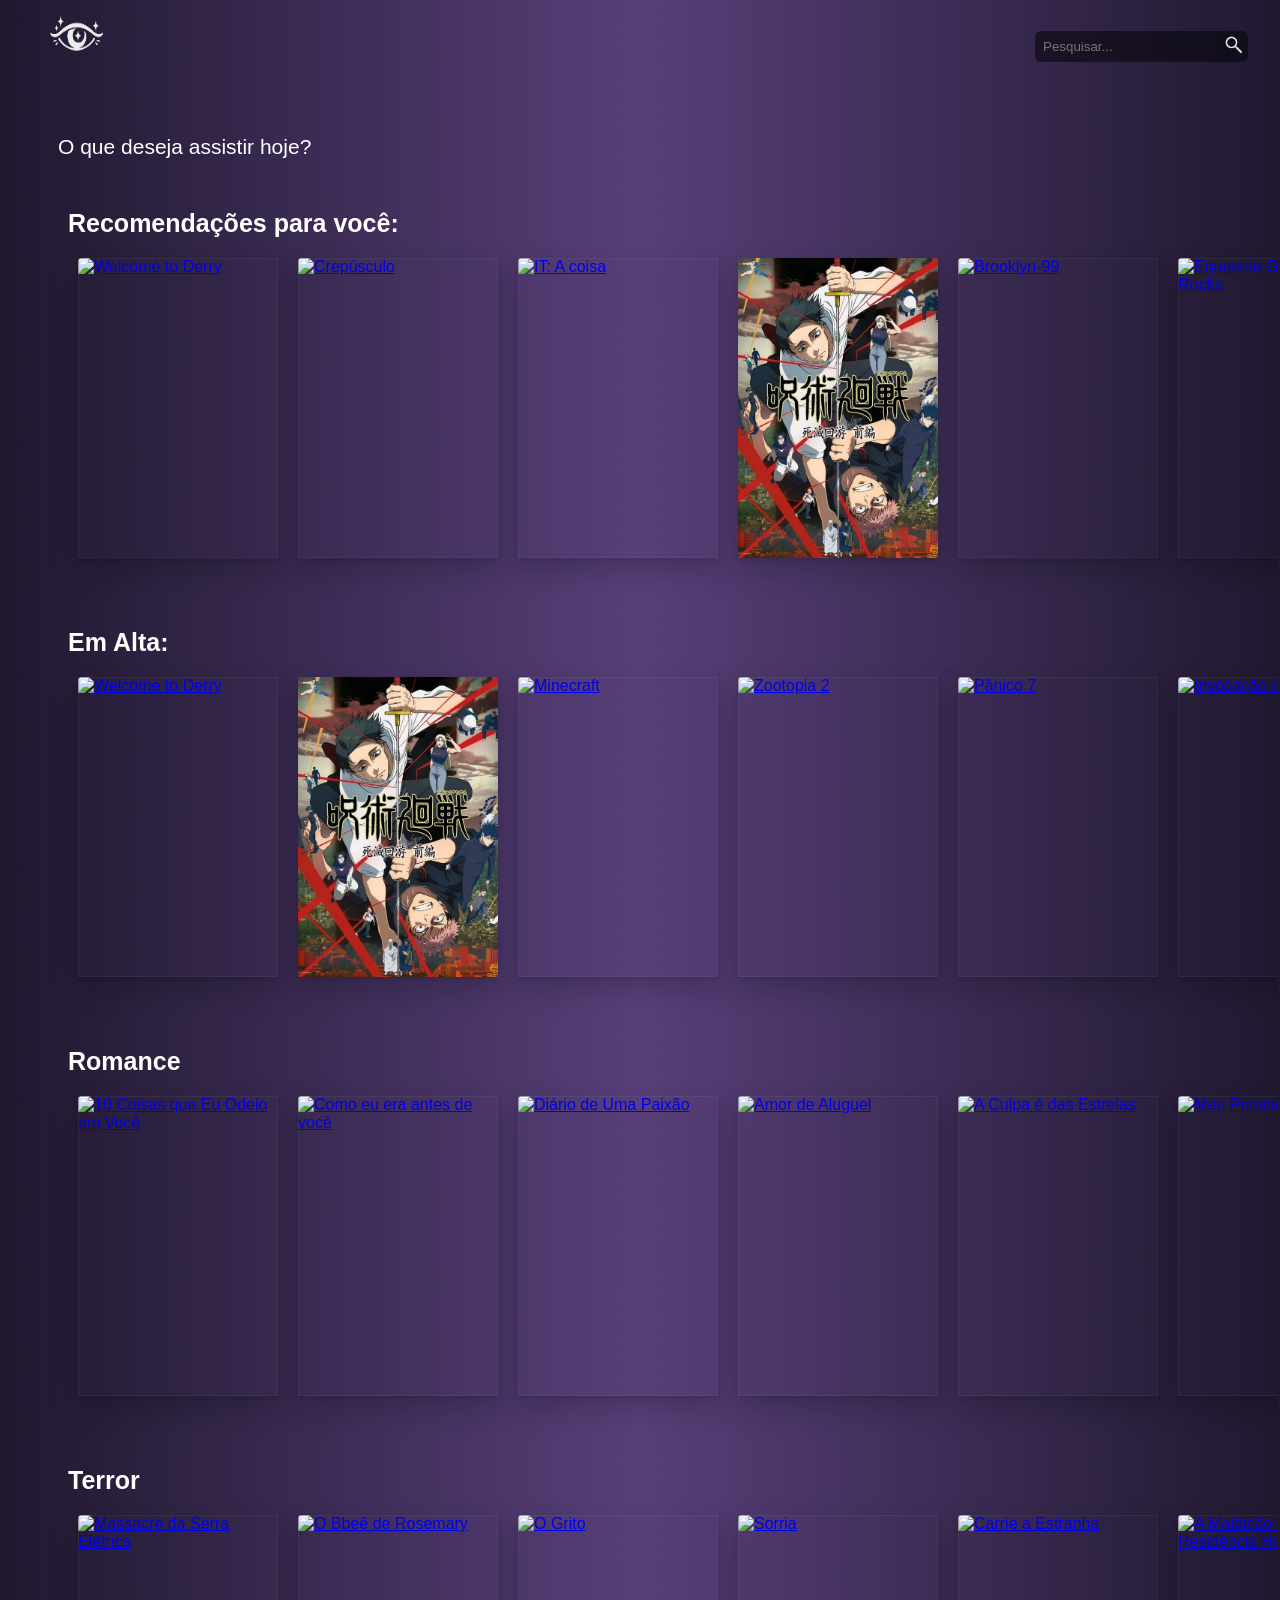
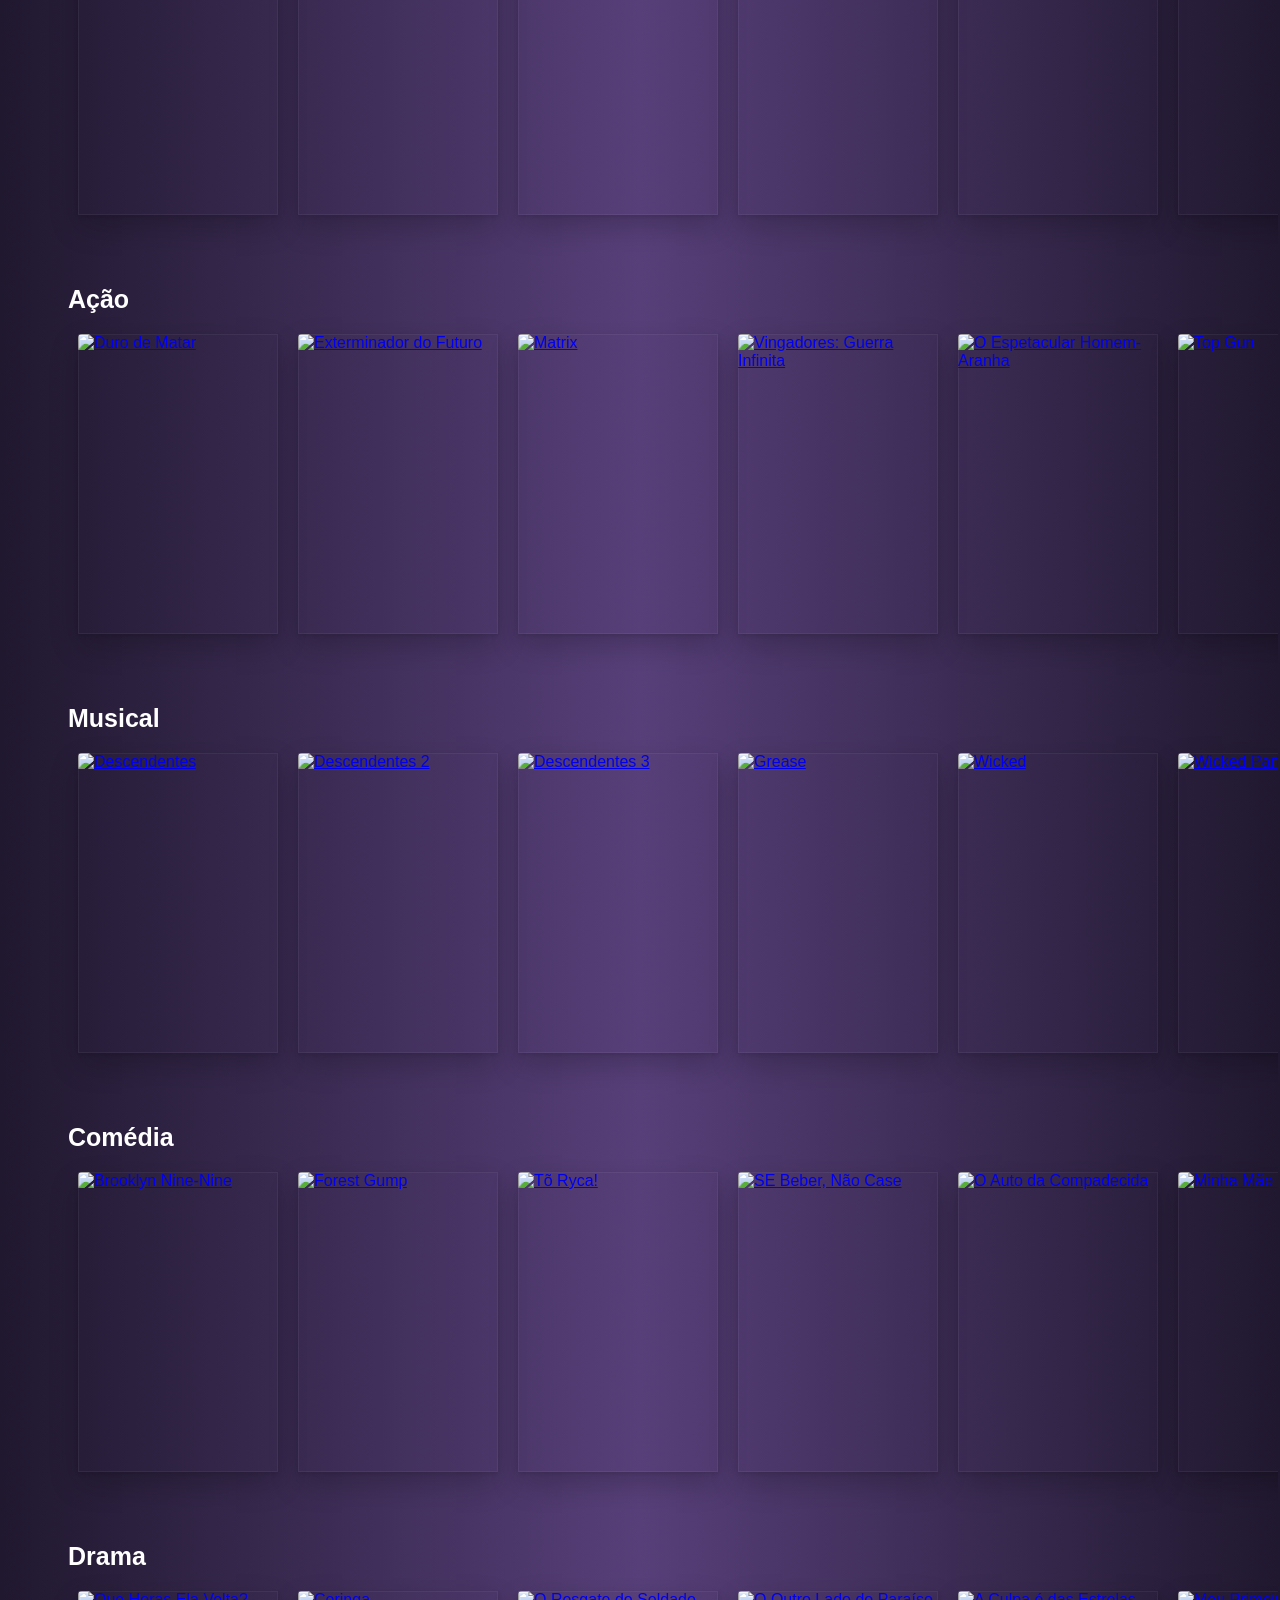
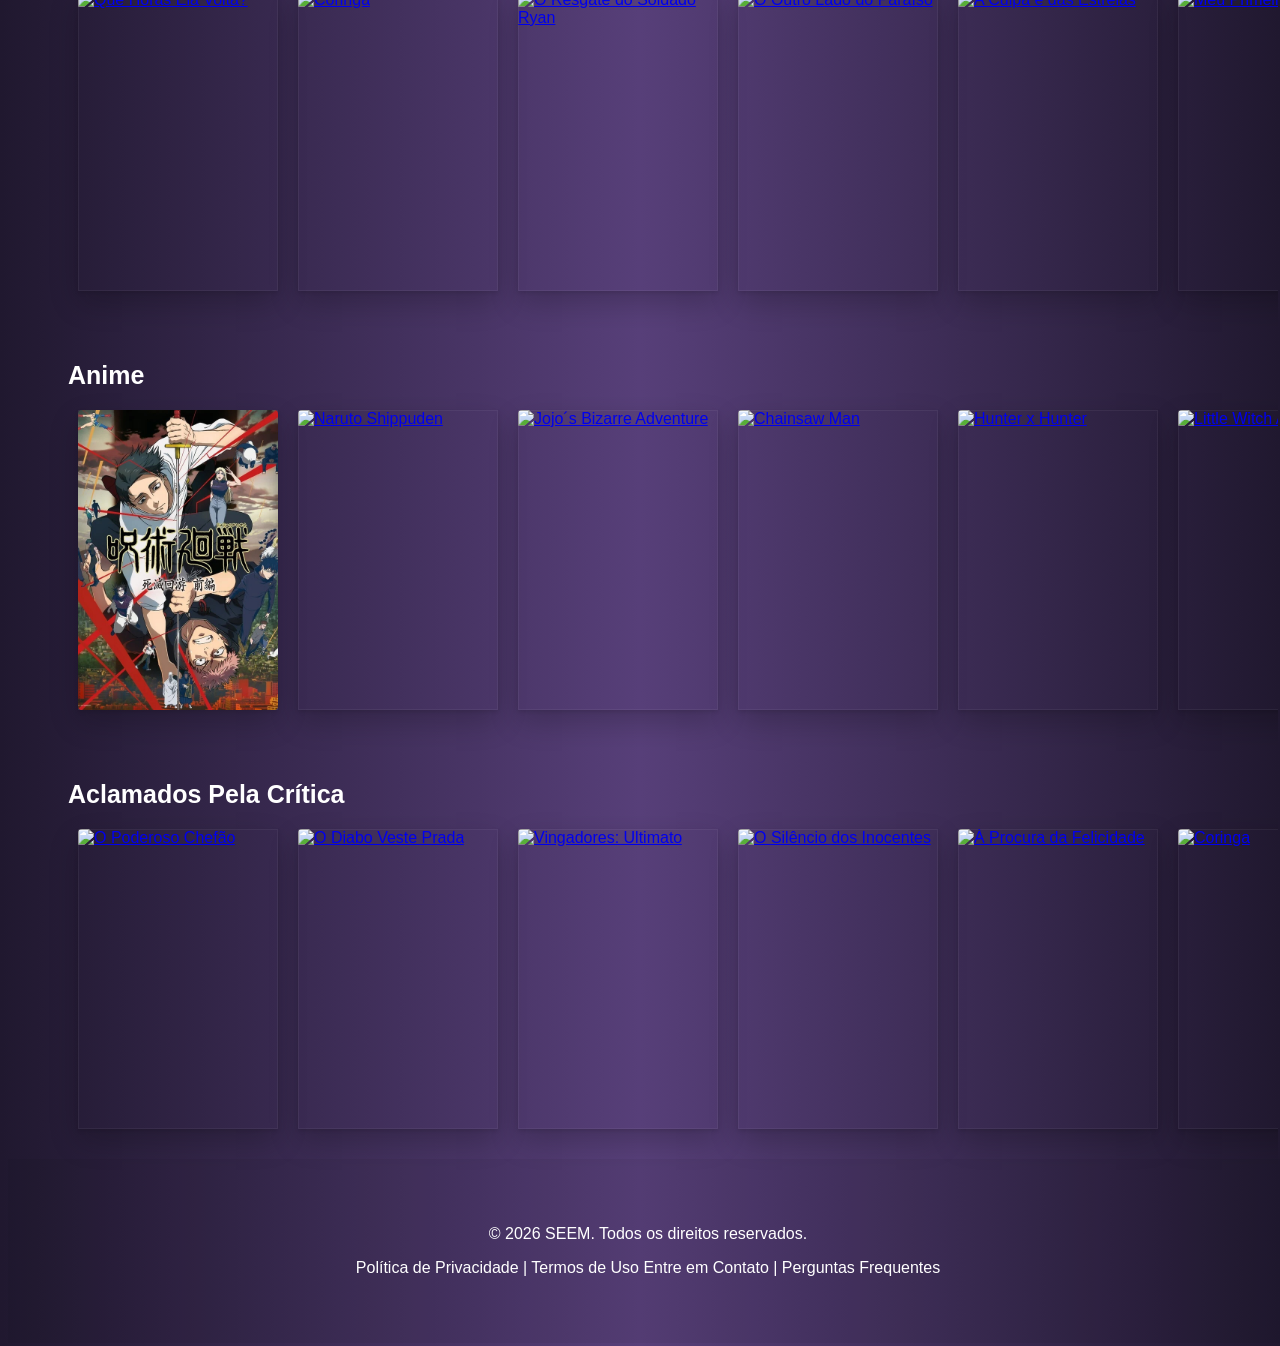
==== catalogo.html @ a1ee5e5d "adiciona site completo" ====
<!DOCTYPE html>
<html lang="en">

<head>
    <meta charset="UTF-8">
    <meta name="viewport" content="width=device-width, initial-scale=1.0">
    <title>Seem: Catálogo</title>
    <link rel="stylesheet" href="style.css">
</head>

<body>
    <main class="catalogo">


        <nav class="navbar">
            <img src="\img\logo\logoseem.png" id="logoml" alt="Logo do SEEM">
            <form class="formPesquisar" id="formPesquisar">
                <input id="pesquisar" type="text" placeholder="Pesquisar..." class="inputPesquisar">
                <button type="submit" class="botaoPesquisar">
                    <img src="/img/logo/gray-search-icon.png" alt="pesquisar">
                </button>
            </form>

        </nav>

        <div class="saudacoes">
            <h1 id="saudacao"></h1>
            <p>O que deseja assistir hoje?</p>
        </div>

        <div class="catalogoGenero">
            <h2>Recomendações para você:</h2>
            <div class="slideCatalogoGenero" id="slideCatalogoGenero">
                <div class="card-filme">
                    <a href="it.html">
                        <img src="https://image.tmdb.org/t/p/original/gMTfrLvrDaD0zrhpLZ7zXIIpKfJ.jpg"
                            alt="Welcome to Derry" class="catalogofilme">
                        <div class="info-card">
                            <p class="titulo">Welcome to Derry</p>
                            <p class="ano-classificacao">2025 | 18+</p>
                            <button class="btn-detalhes">Ver mais</button>
                        </div>
                    </a>
                </div>
                <div class="card-filme">
                    <a href="#">
                        <img src="https://image.tmdb.org/t/p/original/o4ki1gYHkP6IWNdwjHvI9vzfpuC.jpg" alt="Crepúsculo"
                            class="catalogofilme">
                        <div class="info-card">
                            <p class="titulo">Crepúsculo</p>
                            <p class="ano-classificacao">2008 | 14+</p>
                            <button class="btn-detalhes">Ver mais</button>
                        </div>
                    </a>
                </div>

                <div class="card-filme">
                    <a href="#">
                        <img src="https://image.tmdb.org/t/p/original/9E2y5Q7WlCVNEhP5GiVTjhEhx1o.jpg" alt="IT: A coisa"
                            class="catalogofilme">
                        <div class="info-card">
                            <p class="titulo">IT: A coisa</p>
                            <p class="ano-classificacao">2017 | 16+</p>
                            <button class="btn-detalhes">Ver mais</button>
                        </div>
                    </a>
                </div>
                <div class="card-filme">
                    <a href="#">
                        <img src="img/catalogo/jjk.jpg" alt="Jujutsu Kaisen" class="catalogofilme">
                        <div class="info-card">
                            <p class="titulo">Jujutsu Kaisen</p>
                            <p class="ano-classificacao">2021 | 14+</p>
                            <button class="btn-detalhes">Ver mais</button>
                        </div>
                    </a>
                </div>
                <div class="card-filme">
                    <a href="#">
                        <img src="https://image.tmdb.org/t/p/original/7tTvREykun6WeGJ4hy7sCG9TOeP.jpg" alt="Brooklyn-99"
                            class="catalogofilme">
                        <div class="info-card">
                            <p class="titulo">Brooklyn Nine-Nine</p>
                            <p class="ano-classificacao">2013 | 14+</p>
                            <button class="btn-detalhes">Ver mais</button>
                        </div>
                    </a>
                </div>
                <div class="card-filme">
                    <a href="#">
                        <img src="https://image.tmdb.org/t/p/original/xcSrR4HXHsFXqjAg8nY7y6JMAG4.jpg"
                            alt="Equestria Girls: Rainbow Rocks" class="catalogofilme">
                        <div class="info-card">
                            <p class="titulo">Equestria Girls: Rainbow Rocks</p>
                            <p class="ano-classificacao">2012 | 10+</p>
                            <button class="btn-detalhes">Ver mais</button>
                        </div>
                    </a>

                </div>
                <div class="card-filme">
                    <a href="#">
                        <img src="https://image.tmdb.org/t/p/original/tYuCvIKHof9tsTjLHQXhm85vXGD.jpg"
                            alt="Olivia Rodrigo: GUTS World Tour" class="catalogofilme">
                        <div class="info-card">
                            <p class="titulo">Olivia Rodrigo:GUTS World Tour</p>
                            <p class="ano-classificacao">2024 | 12+</p>
                            <button class="btn-detalhes">Ver mais</button>
                        </div>
                    </a>
                </div>
                <div class="card-filme">
                    <a href="#">
                        <img src="https://image.tmdb.org/t/p/original/8o3agKlXNOIjN2SdCdbjLH48GKk.jpg"
                            alt="Young Royals" class="catalogofilme">
                        <div class="info-card">
                            <p class="titulo">Young Royals</p>
                            <p class="ano-classificacao">2021 | 16+</p>
                            <button class="btn-detalhes">Ver mais</button>
                        </div>
                    </a>
                </div>
                <div class="card-filme">
                    <a href="#">
                        <img src="https://image.tmdb.org/t/p/original/9ohlMrJHQqKhfUKh7Zr3JQqHNLZ.jpg"
                            alt="Legalmente Loira" class="catalogofilme">
                        <div class="info-card">
                            <p class="titulo">Legalmente Loira</p>
                            <p class="ano-classificacao">2002 | 14+</p>
                            <button class="btn-detalhes">Ver mais</button>
                        </div>
                    </a>
                </div>
                <div class="card-filme">
                    <a href="#">
                        <img src="https://image.tmdb.org/t/p/original/8ZrfWuuAgsEfCyAwp5ps79kiI7b.jpg"
                            alt="O Incrível Mundo de Gumball" class="catalogofilme">
                        <div class="info-card">
                            <p class="titulo">O Incrível Mundo de Gumball</p>
                            <p class="ano-classificacao">2010 | 10+</p>
                            <button class="btn-detalhes">Ver mais</button>
                        </div>
                    </a>
                </div>
            </div>
        </div>

        <div class="catalogoGenero">
            <h2>Em Alta:</h2>
            <div class="slideCatalogoGenero">
                <div class="card-filme">
                    <a href="#">
                        <img src="https://image.tmdb.org/t/p/original/gMTfrLvrDaD0zrhpLZ7zXIIpKfJ.jpg"
                            alt="Welcome to Derry" class="catalogofilme">
                        <div class="info-card">
                            <p class="titulo">Welcome to Derry</p>
                            <p class="ano-classificacao">2025 | 18+</p>
                            <button class="btn-detalhes">Ver mais</button>
                        </div>
                    </a>
                </div>
                <div class="card-filme">
                    <a href="#">
                        <img src="img/catalogo/jjk.jpg" alt="Jujutsu Kaisen" class="catalogofilme">
                        <div class="info-card">
                            <p class="titulo">Jujutsu Kaisen</p>
                            <p class="ano-classificacao">2021 | 14+</p>
                            <button class="btn-detalhes">Ver mais</button>
                        </div>
                    </a>
                </div>
                <div class="card-filme">
                    <a href="#">
                        <img src="https://image.tmdb.org/t/p/original/4VtkIaj76TpQNfhDHXQDdT9uBN5.jpg" alt="Minecraft"
                            class="catalogofilme">
                        <div class="info-card">
                            <p class="titulo">Minecraft: O Filme</p>
                            <p class="ano-classificacao">2025 | Livre</p>
                            <button class="btn-detalhes">Ver mais</button>
                        </div>
                    </a>
                </div>
                <div class="card-filme">
                    <a href="#">
                        <img src="https://image.tmdb.org/t/p/original/u5aQDLWgn64uuvtc2jXUbccWtB5.jpg" alt="Zootopia 2"
                            class="catalogofilme">
                        <div class="info-card">
                            <p class="titulo">Zootopia 2</p>
                            <p class="ano-classificacao">2025 | Livre</p>
                            <button class="btn-detalhes">Ver mais</button>
                        </div>
                    </a>
                </div>
                <div class="card-filme">
                    <a href="#">
                        <img src="https://image.tmdb.org/t/p/original/rEevavl5vebCVEd5imx7D1k8nmV.jpg" alt="Pânico 7"
                            class="catalogofilme">
                        <div class="info-card">
                            <p class="titulo">Pânico 7</p>
                            <p class="ano-classificacao">2026 | 16+</p>
                            <button class="btn-detalhes">Ver mais</button>
                        </div>
                    </a>
                </div>
                <div class="card-filme">
                    <a href="#">
                        <img src="https://image.tmdb.org/t/p/original/24TTrTCttPJnBNVC0NFGj9P0dMb.jpg"
                            alt="Invocação do Mal 4" class="catalogofilme">
                        <div class="info-card">
                            <p class="titulo">Invocação do Mal 4</p>
                            <p class="ano-classificacao">2025 | 16+</p>
                            <button class="btn-detalhes">Ver mais</button>
                        </div>
                    </a>
                </div>
                <div class="card-filme">
                    <a href="#">
                        <img src="img/catalogo/superman.jpg" alt="Superman" class="catalogofilme">
                        <div class="info-card">
                            <p class="titulo">Superman</p>
                            <p class="ano-classificacao">2025 | 12+</p>
                            <button class="btn-detalhes">Ver mais</button>
                        </div>
                    </a>
                </div>
                <div class="card-filme">
                    <a href="#">
                        <img src="https://image.tmdb.org/t/p/original/ckQzKpQJO4ZQDCN5evdpKcfm7Ys.jpg"
                            alt="Lilo & Stitch" class="catalogofilme">
                        <div class="info-card">
                            <p class="titulo">Lilo & Stitch</p>
                            <p class="ano-classificacao">2025 | Livre</p>
                            <button class="btn-detalhes">Ver mais</button>
                        </div>
                    </a>
                </div>
                <div class="card-filme">
                    <a href="#">
                        <img src="https://image.tmdb.org/t/p/original/vdvEClt3J8sFWxyMo0Jm7JpouEo.jpg"
                            alt="Como Treinar o Seu Dragão" class="catalogofilme">
                        <div class="info-card">
                            <p class="titulo">Como Treinar o Seu Dragão</p>
                            <p class="ano-classificacao">2025 | Livre</p>
                            <button class="btn-detalhes">Ver mais</button>
                        </div>
                    </a>
                </div>
                <div class="card-filme">
                    <a href="#">
                        <img src="https://image.tmdb.org/t/p/original/su2b3BaHVc8wnei1QVGHZJP0qWj.jpg" alt="Euphoria"
                            class="catalogofilme">
                        <div class="info-card">
                            <p class="titulo">Euphoria</p>
                            <p class="ano-classificacao">2026 | 18+</p>
                            <button class="btn-detalhes">Ver mais</button>
                        </div>
                    </a>
                </div>
            </div>
        </div>

        <div class="catalogoGenero">
            <h2>Romance</h2>
            <div class="slideCatalogoGenero">
                <div class="card-filme">
                    <a href="#">
                        <img src="https://image.tmdb.org/t/p/original/lRy6impzDHOqTX3A2T5dxI6Lwfu.jpg"
                            alt="10 Coisas que Eu Odeio em Você" class="catalogofilme">
                        <div class="info-card">
                            <p class="titulo">10 Coisas que Eu Odeio em Você</p>
                            <p class="ano-classificacao">1999 | 12+</p> <button class="btn-detalhes">Ver mais</button>
                        </div>
                    </a>
                </div>
                <div class="card-filme">
                    <a href="#">
                        <img src="https://image.tmdb.org/t/p/original/1a60KPNTC4JKYphNQveAB37Lyif.jpg"
                            alt="Como eu era antes de você" class="catalogofilme">
                        <div class="info-card">
                            <p class="titulo">Como eu era antes de você</p>
                            <p class="ano-classificacao">2016 | 12+</p>
                            <button class="btn-detalhes">Ver mais</button>
                        </div>
                    </a>
                </div>
                <div class="card-filme">
                    <a href="#">
                        <img src="https://image.tmdb.org/t/p/original/hO6k34ZNDwWzgcnzFbqYf2Rjg5W.jpg"
                            alt="Diário de Uma Paixão" class="catalogofilme">
                        <div class="info-card">
                            <p class="titulo">Diário de Uma Paixão</p>
                            <p class="ano-classificacao">2004 | 14+</p>
                            <button class="btn-detalhes">Ver mais</button>
                        </div>
                    </a>
                </div>
                <div class="card-filme">
                    <a href="#">
                        <img src="https://image.tmdb.org/t/p/original/2seboI5jjl4sT27TuDdr7cD5nc7.jpg"
                            alt="Amor de Aluguel" class="catalogofilme">
                        <div class="info-card">
                            <p class="titulo">Amor de Aluguel</p>
                            <p class="ano-classificacao">1999 | 12+</p>
                            <button class="btn-detalhes">Ver mais</button>
                        </div>
                    </a>
                </div>
                <div class="card-filme">
                    <a href="#">
                        <img src="https://image.tmdb.org/t/p/original/bzI1Fmh5FakSB1MEf4OVwgILRvz.jpg"
                            alt="A Culpa é das Estrelas" class="catalogofilme">
                        <div class="info-card">
                            <p class="titulo">A Culpa é das Estrelas</p>
                            <p class="ano-classificacao">2014 | 12+</p>
                            <button class="btn-detalhes">Ver mais</button>
                        </div>
                    </a>
                </div>
                <div class="card-filme">
                    <a href="#">
                        <img src="https://image.tmdb.org/t/p/original/AcPNsqaSJQsaI2qb5kKOrkUfV5m.jpg"
                            alt="Meu Primeiro Amor" class="catalogofilme">
                        <div class="info-card">
                            <p class="titulo">Meu Primeiro Amor</p>
                            <p class="ano-classificacao">1999 | 10+</p>
                            <button class="btn-detalhes">Ver mais</button>
                        </div>
                    </a>
                </div>
                <div class="card-filme">
                    <a href="#">
                        <img src="https://image.tmdb.org/t/p/original/5HIDmHe7YK4tyW2Y3qq0ypZbNPc.jpg"
                            alt="Como Perder um Homem em 10 Dias" class="catalogofilme">
                        <div class="info-card">
                            <p class="titulo">Como Perder um Homem em 10 Dias</p>
                            <p class="ano-classificacao">2002 | 12+</p>
                            <button class="btn-detalhes">Ver mais</button>
                        </div>
                    </a>
                </div>
                <div class="card-filme">
                    <a href="#">
                        <img src="https://image.tmdb.org/t/p/original/dmnY0Zs8uMSHkMiol7M3xOlvvkK.jpg"
                            alt="Orgulho e Preconceito" class="catalogofilme">
                        <div class="info-card">
                            <p class="titulo">Orgulho e Preconceito</p>
                            <p class="ano-classificacao">2010 | 12+</p>
                            <button class="btn-detalhes">Ver mais</button>
                        </div>
                    </a>
                </div>
                <div class="card-filme">
                    <a href="#">
                        <img src="https://image.tmdb.org/t/p/original/xbfB2yzfGIPKBDDFize1Y5acqjm.jpg"
                            alt="Como se Fosse a Primeira Vez" class="catalogofilme">
                        <div class="info-card">
                            <p class="titulo">Como se Fosse a Primeira Vez</p>
                            <p class="ano-classificacao">2014 | 12+</p>
                            <button class="btn-detalhes">Ver mais</button>
                        </div>
                    </a>
                </div>
                <div class="card-filme">
                    <a href="#">
                        <img src="https://image.tmdb.org/t/p/original/fQS6DsbA0T465kW2gz2WGmHXIh3.jpg"
                            alt="Brilho Eterno de Uma Mente sem Lembranças" class="catalogofilme">
                        <div class="info-card">
                            <p class="titulo">Brilho Eterno de Uma Mente sem Lembranças</p>
                            <p class="ano-classificacao">2004 | 16+</p>
                            <button class="btn-detalhes">Ver mais</button>
                        </div>
                    </a>
                </div>
            </div>
        </div>

        <div class="catalogoGenero">
            <h2>Terror</h2>
            <div class="slideCatalogoGenero">
                <div class="card-filme">
                    <a href="#">
                        <img src="https://image.tmdb.org/t/p/original/vpdIgo196ovVxdwppYIrxdGIBbI.jpg"
                            alt="Massacre da Serra Elétrica" class="catalogofilme">
                        <div class="info-card">
                            <p class="titulo">Massacre da Serra Elétrica</p>
                            <p class="ano-classificacao">1989 | 18+</p>
                            <button class="btn-detalhes">Ver mais</button>
                        </div>
                    </a>
                </div>
                <div class="card-filme">
                    <a href="#">
                        <img src="https://image.tmdb.org/t/p/original/vY5NNaQl2VjMtQOSkRJzKBUSbQF.jpg"
                            alt="O Bbeê de Rosemary" class="catalogofilme">
                        <div class="info-card">
                            <p class="titulo">O Bebê de Rosemary</p>
                            <p class="ano-classificacao">1968 | 16+</p>
                            <button class="btn-detalhes">Ver mais</button>
                        </div>
                    </a>
                </div>
                <div class="card-filme">
                    <a href="#">
                        <img src="https://image.tmdb.org/t/p/original/A0VKYaw1rs6VTn48ijhTWN8P1pi.jpg" alt="O Grito"
                            class="catalogofilme">
                        <div class="info-card">
                            <p class="titulo">O Grito</p>
                            <p class="ano-classificacao">2005 | 18+</p>
                            <button class="btn-detalhes">Ver mais</button>
                        </div>
                    </a>
                </div>
                <div class="card-filme">
                    <a href="#">
                        <img src="https://image.tmdb.org/t/p/original/8N0iBACfSpUK6d6eR931dotY1wq.jpg" alt="Sorria"
                            class="catalogofilme">
                        <div class="info-card">
                            <p class="titulo">Sorria</p>
                            <p class="ano-classificacao">2020 | 16+</p>
                            <button class="btn-detalhes">Ver mais</button>
                        </div>
                    </a>
                </div>
                <div class="card-filme">
                    <a href="#">
                        <img src="https://image.tmdb.org/t/p/original/f60bJjQ6FUfxr0msrA1aMrwa9aV.jpg"
                            alt="Carrie a Estranha" class="catalogofilme">
                        <div class="info-card">
                            <p class="titulo">Carrie a Estranha</p>
                            <p class="ano-classificacao">2013 | 16+</p>
                            <button class="btn-detalhes">Ver mais</button>
                        </div>
                    </a>
                </div>
                <div class="card-filme">
                    <a href="#">
                        <img src="https://image.tmdb.org/t/p/original/aFRcxy3XuHqQX9fjDL0QCxhnrcu.jpg"
                            alt="A Maldição da Residência Hill" class="catalogofilme">
                        <div class="info-card">
                            <p class="titulo">A Maldição da Residência Hill</p>
                            <p class="ano-classificacao">2018 | 16+</p>
                            <button class="btn-detalhes">Ver mais</button>
                        </div>
                    </a>
                </div>
                <div class="card-filme">
                    <a href="#">
                        <img src="https://image.tmdb.org/t/p/original/cenkE91gBWfsKjU7AtKeLDoan6S.jpg"
                            alt="IT: Uma Obra-Prima do Medo" class="catalogofilme">
                        <div class="info-card">
                            <p class="titulo">IT: Uma Obra-Prima do Medo</p>
                            <p class="ano-classificacao">1990 | 16+</p>
                            <button class="btn-detalhes">Ver mais</button>
                        </div>
                    </a>
                </div>
                <div class="card-filme">
                    <a href="#">
                        <img src="https://image.tmdb.org/t/p/original/47BdQqDWnj3VIzpH9bd2agho2PN.jpg" alt="O Iluminado"
                            class="catalogofilme">
                        <div class="info-card">
                            <p class="titulo">O Iluminado</p>
                            <p class="ano-classificacao">1980 | 16+</p>
                            <button class="btn-detalhes">Ver mais</button>
                        </div>
                    </a>
                </div>
                <div class="card-filme">
                    <a href="#">
                        <img src="https://image.tmdb.org/t/p/original/yQu2pNkGSROjaMHnhOy1dcMndUp.jpg"
                            alt="American Horror Story" class="catalogofilme">
                        <div class="info-card">
                            <p class="titulo">American Horror Story</p>
                            <p class="ano-classificacao">2011 | 16+</p>
                            <button class="btn-detalhes">Ver mais</button>
                        </div>
                    </a>
                </div>
                <div class="card-filme">
                    <a href="#">
                        <img src="https://image.tmdb.org/t/p/original/tH0YRWQciL1pkwnLR7cZ7xSh7oA.jpg"
                            alt="Um Lugar Silencioso" class="catalogofilme">
                        <div class="info-card">
                            <p class="titulo">Um Lugar Silencioso</p>
                            <p class="ano-classificacao">2019 | 16+</p>
                            <button class="btn-detalhes">Ver mais</button>
                        </div>
                    </a>
                </div>
            </div>
        </div>

        <div class="catalogoGenero">
            <h2>Ação</h2>
            <div class="slideCatalogoGenero">
                <div class="card-filme">
                    <a href="#">
                        <img src="https://image.tmdb.org/t/p/original/2PD0HHoyVVAEUhep9JhlKtgyl8m.jpg"
                            alt="Duro de Matar" class="catalogofilme">
                        <div class="info-card">
                            <p class="titulo">Duro de Matar</p>
                            <p class="ano-classificacao">1988 | 16+</p>
                            <button class="btn-detalhes">Ver mais</button>
                        </div>
                    </a>
                </div>
                <div class="card-filme">
                    <a href="#">
                        <img src="https://image.tmdb.org/t/p/original/fo4SSoNT1ASI4JP7dOLrosWNWKa.jpg"
                            alt="Exterminador do Futuro" class="catalogofilme">
                        <div class="info-card">
                            <p class="titulo">Exterminador do Futuro</p>
                            <p class="ano-classificacao">1984 | 16+</p>
                            <button class="btn-detalhes">Ver mais</button>
                        </div>
                    </a>
                </div>
                <div class="card-filme">
                    <a href="#">
                        <img src="https://image.tmdb.org/t/p/original/lDqMDI3xpbB9UQRyeXfei0MXhqb.jpg" alt="Matrix"
                            class="catalogofilme">
                        <div class="info-card">
                            <p class="titulo">Matrix</p>
                            <p class="ano-classificacao">1999 | 16+</p>
                            <button class="btn-detalhes">Ver mais</button>
                        </div>
                    </a>
                </div>
                <div class="card-filme">
                    <a href="#">
                        <img src="https://image.tmdb.org/t/p/original/A4kvp7vY1BDLrrQIagRCffLKj1t.jpg"
                            alt="Vingadores: Guerra Infinita" class="catalogofilme">
                        <div class="info-card">
                            <p class="titulo">Vingadores: Guerra Infinita</p>
                            <p class="ano-classificacao">2018 | 12+</p>
                            <button class="btn-detalhes">Ver mais</button>
                        </div>
                    </a>
                </div>
                <div class="card-filme">
                    <a href="#">
                        <img src="https://image.tmdb.org/t/p/original/yfhAR1YjC8j3Ocr4q7AlGIOM34l.jpg"
                            alt="O Espetacular Homem-Aranha" class="catalogofilme">
                        <div class="info-card">
                            <p class="titulo">O Espetacular Homem-Aranha</p>
                            <p class="ano-classificacao">2012 | 12+</p>
                            <button class="btn-detalhes">Ver mais</button>
                        </div>
                    </a>
                </div>
                <div class="card-filme">
                    <a href="#">
                        <img src="https://image.tmdb.org/t/p/original/dDrMtnVgtDeecIgNchb9F8JcO5w.jpg" alt="Top Gun"
                            class="catalogofilme">
                        <div class="info-card">
                            <p class="titulo">Top Gun</p>
                            <p class="ano-classificacao">1986 | 12+</p>
                            <button class="btn-detalhes">Ver mais</button>
                        </div>
                    </a>
                </div>
                <div class="card-filme">
                    <a href="#">
                        <img src="https://image.tmdb.org/t/p/original/lBcQGk1ygGM2wYmpypFrPp0YohN.jpg" alt="John Wick"
                            class="catalogofilme">
                        <div class="info-card">
                            <p class="titulo">John Wick</p>
                            <p class="ano-classificacao">2012 | 16+</p>
                            <button class="btn-detalhes">Ver mais</button>
                        </div>
                    </a>
                </div>
                <div class="card-filme">
                    <a href="#">
                        <img src="https://image.tmdb.org/t/p/original/wd7b4Nv9QBHDTIjc2m7sr0IUMoh.jpg" alt="Batman"
                            class="catalogofilme">
                        <div class="info-card">
                            <p class="titulo">Batman</p>
                            <p class="ano-classificacao">2022 | 12+</p>
                            <button class="btn-detalhes">Ver mais</button>
                        </div>
                    </a>
                </div>
                <div class="card-filme">
                    <a href="#">
                        <img src="https://image.tmdb.org/t/p/original/atl4a9VFVP7JYvk4GeSgqhLOfjC.jpg"
                            alt="Tropa de Elite" class="catalogofilme">
                        <div class="info-card">
                            <p class="titulo">Tropa de Elite</p>
                            <p class="ano-classificacao">2007 | 16+</p>
                            <button class="btn-detalhes">Ver mais</button>
                        </div>
                    </a>
                </div>
                <div class="card-filme">
                    <a href="#">
                        <img src="https://image.tmdb.org/t/p/original/mtgqrSlT47VsmeMVanLTny7BknB.jpg"
                            alt="Mad Max: Estrada da Fúria" class="catalogofilme">
                        <div class="info-card">
                            <p class="titulo">Mad Max: Estrada da Fúria</p>
                            <p class="ano-classificacao">2015 | 16+</p>
                            <button class="btn-detalhes">Ver mais</button>
                        </div>
                    </a>
                </div>
            </div>
        </div>

        <div class="catalogoGenero">
            <h2>Musical</h2>
            <div class="slideCatalogoGenero">
                <div class="card-filme">
                    <a href="#">
                        <img src="https://image.tmdb.org/t/p/original/i36xiPRiRgy8x261fk80CyVcaYF.jpg"
                            alt="Descendentes" class="catalogofilme">
                        <div class="info-card">
                            <p class="titulo">Descendentes</p>
                            <p class="ano-classificacao">2015 | 10+</p>
                            <button class="btn-detalhes">Ver mais</button>
                        </div>
                    </a>
                </div>
                <div class="card-filme">
                    <a href="#">
                        <img src="https://image.tmdb.org/t/p/original/5jGEBYg13Sa1J3D6KOlQ2EH8Uxg.jpg"
                            alt="Descendentes 2" class="catalogofilme">
                        <div class="info-card">
                            <p class="titulo">Descendentes 2</p>
                            <p class="ano-classificacao">2017 | 10+</p>
                            <button class="btn-detalhes">Ver mais</button>
                        </div>
                    </a>
                </div>
                <div class="card-filme">
                    <a href="#">
                        <img src="https://image.tmdb.org/t/p/original/moyDQs4U4D4b0kG7vfqt8DKskkI.jpg"
                            alt="Descendentes 3" class="catalogofilme">
                        <div class="info-card">
                            <p class="titulo">Descendentes 3</p>
                            <p class="ano-classificacao">2019 | 10+</p>
                            <button class="btn-detalhes">Ver mais</button>
                        </div>
                    </a>
                </div>
                <div class="card-filme">
                    <a href="#">
                        <img src="https://image.tmdb.org/t/p/original/2rM7fQKpb7cs1Iq7IBqub9LFDzJ.jpg" alt="Grease"
                            class="catalogofilme">
                        <div class="info-card">
                            <p class="titulo">Grease</p>
                            <p class="ano-classificacao">1971 | 12+</p>
                            <button class="btn-detalhes">Ver mais</button>
                        </div>
                    </a>
                </div>
                <div class="card-filme">
                    <a href="#">
                        <img src="https://image.tmdb.org/t/p/original/qcaKkLwIXCAxJtpetVYHniCvLZj.jpg" alt="Wicked"
                            class="catalogofilme">
                        <div class="info-card">
                            <p class="titulo">Wicked</p>
                            <p class="ano-classificacao">2024 | 10+</p>
                            <button class="btn-detalhes">Ver mais</button>
                        </div>
                    </a>
                </div>
                <div class="card-filme">
                    <a href="#">
                        <img src="https://image.tmdb.org/t/p/original/8VUn52P2qFepxG8b5W8pjS7DzCT.jpg"
                            alt="Wicked Parte II" class="catalogofilme">
                        <div class="info-card">
                            <p class="titulo">Wicked Parte II</p>
                            <p class="ano-classificacao">2025 | 10+</p>
                            <button class="btn-detalhes">Ver mais</button>
                        </div>
                    </a>
                </div>

                <div class="card-filme">
                    <a href="#">
                        <img src="https://image.tmdb.org/t/p/original/skT3EcFUSWSCpe7XUKTQR8ZTp57.jpg"
                            alt="O Mágico de Oz" class="catalogofilme">
                        <div class="info-card">
                            <p class="titulo">O Mágico de Oz</p>
                            <p class="ano-classificacao">1939 | 10+</p>
                            <button class="btn-detalhes">Ver mais</button>
                        </div>
                    </a>
                </div>
                <div class="card-filme">
                    <a href="#">
                        <img src="https://image.tmdb.org/t/p/original/dmnY0Zs8uMSHkMiol7M3xOlvvkK.jpg"
                            alt="Orgulho e Preconceito" class="catalogofilme">
                        <div class="info-card">
                            <p class="titulo">Orgulho e Preconceito</p>
                            <p class="ano-classificacao">2010 | 12+</p>
                            <button class="btn-detalhes">Ver mais</button>
                        </div>
                    </a>
                </div>
                <div class="card-filme">
                    <a href="#">
                        <img src="https://image.tmdb.org/t/p/original/zVP7NyMl37zA83RQZ1zXSmPmjyo.jpg"
                            alt="Moulin Rouge: Amor em Vermelho" class="catalogofilme">
                        <div class="info-card">
                            <p class="titulo">Moulin Rouge: Amor em Vermelho</p>
                            <p class="ano-classificacao">2001 | 12+</p>
                            <button class="btn-detalhes">Ver mais</button>
                        </div>
                    </a>
                </div>
                <div class="card-filme">
                    <a href="#">
                        <img src="https://image.tmdb.org/t/p/original/nF9wgSkAvjzJi6fF4oa8GcojTof.jpg"
                            alt="A Noviça Rebelde" class="catalogofilme">
                        <div class="info-card">
                            <p class="titulo">A Noviça Rebelde</p>
                            <p class="ano-classificacao">1965 | 12+</p>
                            <button class="btn-detalhes">Ver mais</button>
                        </div>
                    </a>
                </div>
            </div>
        </div>

        <div class="catalogoGenero">
            <h2>Comédia</h2>
            <div class="slideCatalogoGenero">
                <div class="card-filme">
                    <a href="#">
                        <img src="https://image.tmdb.org/t/p/original/7tTvREykun6WeGJ4hy7sCG9TOeP.jpg"
                            alt="Brooklyn Nine-Nine" class="catalogofilme">
                        <div class="info-card">
                            <p class="titulo">Brooklyn Nine-Nine</p>
                            <p class="ano-classificacao">2013 | 12+</p>
                            <button class="btn-detalhes">Ver mais</button>
                        </div>
                    </a>
                </div>
                <div class="card-filme">
                    <a href="#">
                        <img src="https://image.tmdb.org/t/p/original/d74WpIsH8379TIL4wUxDneRCYv2.jpg" alt="Forest Gump"
                            class="catalogofilme">
                        <div class="info-card">
                            <p class="titulo">Forest Gump</p>
                            <p class="ano-classificacao">1994 | 12+</p>
                            <button class="btn-detalhes">Ver mais</button>
                        </div>
                    </a>
                </div>
                <div class="card-filme">
                    <a href="#">
                        <img src="https://image.tmdb.org/t/p/original/NtGVJWXFuBuYIcpI4UUGEm2Uyh.jpg" alt="Tõ Ryca!"
                            class="catalogofilme">
                        <div class="info-card">
                            <p class="titulo">Tô Ryca!</p>
                            <p class="ano-classificacao">2014 | 14+</p>
                            <button class="btn-detalhes">Ver mais</button>
                        </div>
                    </a>
                </div>
                <div class="card-filme">
                    <a href="#">
                        <img src="https://image.tmdb.org/t/p/original/m0tQyMdp3fy5ooUOQkJMd1fQKBJ.jpg"
                            alt="SE Beber, Não Case" class="catalogofilme">
                        <div class="info-card">
                            <p class="titulo">SE Beber, Não Case</p>
                            <p class="ano-classificacao">1999 | 12+</p>
                            <button class="btn-detalhes">Ver mais</button>
                        </div>
                    </a>
                </div>
                <div class="card-filme">
                    <a href="#">
                        <img src="https://image.tmdb.org/t/p/original/imcOp1kJsCsAFCoOtY5OnPrFbAf.jpg"
                            alt="O Auto da Compadecida" class="catalogofilme">
                        <div class="info-card">
                            <p class="titulo">O Auto da Compadecida</p>
                            <p class="ano-classificacao">2000 | 12+</p>
                            <button class="btn-detalhes">Ver mais</button>
                        </div>
                    </a>
                </div>
                <div class="card-filme">
                    <a href="#">
                        <img src="https://image.tmdb.org/t/p/original/2kj8VJEcqcxPmbuIjh5wf6FjMBH.jpg"
                            alt="Minha Mãe é Uma Peça" class="catalogofilme">
                        <div class="info-card">
                            <p class="titulo">Minha Mãe é Uma Peça</p>
                            <p class="ano-classificacao">2013 | 12+</p>
                            <button class="btn-detalhes">Ver mais</button>
                        </div>
                    </a>
                </div>
                <div class="card-filme">
                    <a href="#">
                        <img src="https://image.tmdb.org/t/p/original/eDApDWU6r9zxk9MZLc6rfnBb3vu.jpg"
                            alt="Minha Mãe é Uma Peça 2" class="catalogofilme">
                        <div class="info-card">
                            <p class="titulo">Minha Mãe é Uma Peça 2</p>
                            <p class="ano-classificacao">2016 | 12+</p>
                            <button class="btn-detalhes">Ver mais</button>
                        </div>
                    </a>
                </div>
                <div class="card-filme">
                    <a href="#">
                        <img src="https://image.tmdb.org/t/p/original/zw77BFPGJ73Lig8GwRzYj1XHq53.jpg"
                            alt="Minha Mãe é Uma Peça 3" class="catalogofilme">
                        <div class="info-card">
                            <p class="titulo">Minha Mãe é Uma Peça 3</p>
                            <p class="ano-classificacao">2019 | 12+</p>
                            <button class="btn-detalhes">Ver mais</button>
                        </div>
                    </a>
                </div>
                <div class="card-filme">
                    <a href="#">
                        <img src="https://image.tmdb.org/t/p/original/xAd1DeclHsJ0lnrizw4bTYivFqB.jpg"
                            alt="Até que a Sorte Nos Separe" class="catalogofilme">
                        <div class="info-card">
                            <p class="titulo">Até que a Sorte Nos Separe</p>
                            <p class="ano-classificacao">2014 | 12+</p>
                            <button class="btn-detalhes">Ver mais</button>
                        </div>
                    </a>
                </div>
                <div class="card-filme">
                    <a href="#">
                        <img src="https://image.tmdb.org/t/p/original/a85dJjBuHVmWTByJYml525i5U4l.jpg"
                            alt="Loucas Para Casar" class="catalogofilme">
                        <div class="info-card">
                            <p class="titulo">Loucas Para Casar</p>
                            <p class="ano-classificacao">2005 | 12+</p>
                            <button class="btn-detalhes">Ver mais</button>
                        </div>
                    </a>
                </div>
            </div>
        </div>

        <div class="catalogoGenero">
            <h2>Drama</h2>
            <div class="slideCatalogoGenero">
                <div class="card-filme">
                    <a href="#">
                        <img src="https://image.tmdb.org/t/p/original/d5aIZjwdG87YradTjmtmyZtR1dy.jpg"
                            alt="Que Horas Ela Volta?" class="catalogofilme">
                        <div class="info-card">
                            <p class="titulo">Que Horas Ela Volta?</p>
                            <p class="ano-classificacao">2015 | 12+</p>
                            <button class="btn-detalhes">Ver mais</button>
                        </div>
                    </a>
                </div>
                <div class="card-filme">
                    <a href="#">
                        <img src="https://image.tmdb.org/t/p/original/xLxgVxFWvb9hhUyCDDXxRPPnFck.jpg" alt="Coringa"
                            class="catalogofilme">
                        <div class="info-card">
                            <p class="titulo">Coringa</p>
                            <p class="ano-classificacao">2019 | 16+</p>
                            <button class="btn-detalhes">Ver mais</button>
                        </div>
                    </a>
                </div>
                <div class="card-filme">
                    <a href="#">
                        <img src="https://image.tmdb.org/t/p/original/hMLxNLCXRDd62acfCBn6mIyW1HU.jpg"
                            alt="O Resgate do Soldado Ryan" class="catalogofilme">
                        <div class="info-card">
                            <p class="titulo">O Resgate do Soldado Ryan</p>
                            <p class="ano-classificacao">2008 | 14+</p>
                            <button class="btn-detalhes">Ver mais</button>
                        </div>
                    </a>
                </div>
                <div class="card-filme">
                    <a href="#">
                        <img src="https://image.tmdb.org/t/p/original/eH7ZesmgRb9bxZrbwN8tMIFlrQ8.jpg"
                            alt="O Outro Lado do Paraíso" class="catalogofilme">
                        <div class="info-card">
                            <p class="titulo">O Outro Lado do Paraíso</p>
                            <p class="ano-classificacao">2018 | 12+</p>
                            <button class="btn-detalhes">Ver mais</button>
                        </div>
                    </a>
                </div>
                <div class="card-filme">
                    <a href="#">
                        <img src="https://image.tmdb.org/t/p/original/bzI1Fmh5FakSB1MEf4OVwgILRvz.jpg"
                            alt="A Culpa é das Estrelas" class="catalogofilme">
                        <div class="info-card">
                            <p class="titulo">A Culpa é das Estrelas</p>
                            <p class="ano-classificacao">2014 | 12+</p>
                            <button class="btn-detalhes">Ver mais</button>
                        </div>
                    </a>
                </div>
                <div class="card-filme">
                    <a href="#">
                        <img src="https://image.tmdb.org/t/p/original/AcPNsqaSJQsaI2qb5kKOrkUfV5m.jpg"
                            alt="Meu Primeiro Amor" class="catalogofilme">
                        <div class="info-card">
                            <p class="titulo">Meu Primeiro Amor</p>
                            <p class="ano-classificacao">1999 | 10+</p>
                            <button class="btn-detalhes">Ver mais</button>
                        </div>
                    </a>
                </div>
                <div class="card-filme">
                    <a href="#">
                        <img src="https://image.tmdb.org/t/p/original/pUYWbq0I6oCrysxuL0OCxwB8wFp.jpg"
                            alt="As vantagens de ser Invisível" class="catalogofilme">
                        <div class="info-card">
                            <p class="titulo">As vantagens de ser Invisível</p>
                            <p class="ano-classificacao">2008 | 12+</p>
                            <button class="btn-detalhes">Ver mais</button>
                        </div>
                    </a>
                </div>
                <div class="card-filme">
                    <a href="#">
                        <img src="https://image.tmdb.org/t/p/original/14hEqW67IiHlKpzKMLUXyktzZIV.jpg"
                            alt="À Espera de um Milagre" class="catalogofilme">
                        <div class="info-card">
                            <p class="titulo">À Espera de um Milagre</p>
                            <p class="ano-classificacao">2010 | 12+</p>
                            <button class="btn-detalhes">Ver mais</button>
                        </div>
                    </a>
                </div>
                <div class="card-filme">
                    <a href="#">
                        <img src="https://image.tmdb.org/t/p/original/6ricSDD83BClJsFdGB6x7cM0MFQ.jpg"
                            alt="Interestelar" class="catalogofilme">
                        <div class="info-card">
                            <p class="titulo">Interestelar</p>
                            <p class="ano-classificacao">2014 | 12+</p>
                            <button class="btn-detalhes">Ver mais</button>
                        </div>
                    </a>
                </div>
                <div class="card-filme">
                    <a href="#">
                        <img src="https://image.tmdb.org/t/p/original/x1wvmDOD6OBBNhoTAFNfZ5eRofa.jpg"
                            alt="Sempre ao Seu Lado" class="catalogofilme">
                        <div class="info-card">
                            <p class="titulo">Sempre ao Seu Lado</p>
                            <p class="ano-classificacao">2004 | 16+</p>
                            <button class="btn-detalhes">Ver mais</button>
                        </div>
                    </a>
                </div>
            </div>
        </div>

        <div class="catalogoGenero">
            <h2>Anime</h2>
            <div class="slideCatalogoGenero">
                <div class="card-filme">
                    <a href="#">
                        <img src="img/catalogo/jjk.jpg" alt="Jujutsu Kaisen" class="catalogofilme">
                        <div class="info-card">
                            <p class="titulo">Jujutsu Kaisen</p>
                            <p class="ano-classificacao">2021 | 14+</p>
                            <button class="btn-detalhes">Ver mais</button>
                        </div>
                    </a>
                </div>
                <div class="card-filme">
                    <a href="#">
                        <img src="https://image.tmdb.org/t/p/original/4w6I4QFTpBmKVTGMDhVpm4uU5Rb.jpg"
                            alt="Naruto Shippuden" class="catalogofilme">
                        <div class="info-card">
                            <p class="titulo">Naruto Shippuden</p>
                            <p class="ano-classificacao">2007 | 14+</p>
                            <button class="btn-detalhes">Ver mais</button>
                        </div>
                    </a>
                </div>
                <div class="card-filme">
                    <a href="#">
                        <img src="https://image.tmdb.org/t/p/original/uBWpKyqevsa1cFVmeEQgBFOsxQf.jpg"
                            alt="Jojo´s Bizarre Adventure" class="catalogofilme">
                        <div class="info-card">
                            <p class="titulo">Jojo´s Bizarre Adventure</p>
                            <p class="ano-classificacao">2012 | 14+</p>
                            <button class="btn-detalhes">Ver mais</button>
                        </div>
                    </a>
                </div>
                <div class="card-filme">
                    <a href="#">
                        <img src="https://image.tmdb.org/t/p/original/yVtx7Xn9UxNJqvG2BkvhCcmed9S.jpg"
                            alt="Chainsaw Man" class="catalogofilme">
                        <div class="info-card">
                            <p class="titulo">Chainsaw Man</p>
                            <p class="ano-classificacao">2018 | 18+</p>
                            <button class="btn-detalhes">Ver mais</button>
                        </div>
                    </a>
                </div>

                <div class="card-filme">
                    <a href="#">
                        <img src="https://image.tmdb.org/t/p/original/i2EEr2uBvRlAwJ8d8zTG2Y19mIa.jpg"
                            alt="Hunter x Hunter" class="catalogofilme">
                        <div class="info-card">
                            <p class="titulo">Hunter x Hunter</p>
                            <p class="ano-classificacao">2011 | 14+</p>
                            <button class="btn-detalhes">Ver mais</button>
                        </div>
                    </a>
                </div>
                <div class="card-filme">
                    <a href="#">
                        <img src="https://image.tmdb.org/t/p/original/93Lz0LwbScZ5bmuqoIngLv1LKNb.jpg"
                            alt="Little Witch Academia" class="catalogofilme">
                        <div class="info-card">
                            <p class="titulo">Little Witch Academia</p>
                            <p class="ano-classificacao">2017 | 12+</p>
                            <button class="btn-detalhes">Ver mais</button>
                        </div>
                    </a>
                </div>
                <div class="card-filme">
                    <a href="#">
                        <img src="https://image.tmdb.org/t/p/original/5iVUUnE2tgBPypACYNobCKHagfV.jpg" alt="Bleach"
                            class="catalogofilme">
                        <div class="info-card">
                            <p class="titulo">Bleach</p>
                            <p class="ano-classificacao">2004 | 14+</p>
                            <button class="btn-detalhes">Ver mais</button>
                        </div>
                    </a>
                </div>
                <div class="card-filme">
                    <a href="#">
                        <img src="https://image.tmdb.org/t/p/original/uiIB9ctqZFbfRXXimtpmZb5dusi.jpg" alt="One Piece"
                            class="catalogofilme">
                        <div class="info-card">
                            <p class="titulo">One Piece</p>
                            <p class="ano-classificacao">1999 | 10+</p>
                            <button class="btn-detalhes">Ver mais</button>
                        </div>
                    </a>
                </div>

                <div class="card-filme">
                    <a href="#">
                        <img src="https://image.tmdb.org/t/p/original/xA3wsLJzj6XnvuryerPBPwoQodH.jpg" alt="Hellsing"
                            class="catalogofilme">
                        <div class="info-card">
                            <p class="titulo">Hellsing</p>
                            <p class="ano-classificacao">2006 | 18+</p>
                            <button class="btn-detalhes">Ver mais</button>
                        </div>
                    </a>
                </div>
                <div class="card-filme">
                    <a href="#">
                        <img src="https://image.tmdb.org/t/p/original/lcwlIyc83vLv25ZFa0IJCa857PE.jpg"
                            alt="Cowboy Bebop" class="catalogofilme">
                        <div class="info-card">
                            <p class="titulo">Cowboy Bebop</p>
                            <p class="ano-classificacao">1998 | 14+</p>
                            <button class="btn-detalhes">Ver mais</button>
                        </div>
                    </a>
                </div>
            </div>
        </div>

        <div class="catalogoGenero">
            <h2>Aclamados Pela Crítica</h2>
            <div class="slideCatalogoGenero">
                <div class="card-filme">
                    <a href="#">
                        <img src="https://image.tmdb.org/t/p/original/wOMxE93W6KcZTuCeNUByNTSaLLt.jpg"
                            alt="O Poderoso Chefão" class="catalogofilme">
                        <div class="info-card">
                            <p class="titulo">O Poderoso Chefão</p>
                            <p class="ano-classificacao">1972 | 16+</p>
                            <button class="btn-detalhes">Ver mais</button>
                        </div>
                    </a>
                </div>
                <div class="card-filme">
                    <a href="#">
                        <img src="https://image.tmdb.org/t/p/original/clsvqIWM5ZILUcHjobQd4WtHZdu.jpg"
                            alt="O Diabo Veste Prada" class="catalogofilme">
                        <div class="info-card">
                            <p class="titulo">O Diabo Veste Prada</p>
                            <p class="ano-classificacao">2004 | 12+</p>
                            <button class="btn-detalhes">Ver mais</button>
                        </div>
                    </a>
                </div>
                <div class="card-filme">
                    <a href="#">
                        <img src="https://image.tmdb.org/t/p/original/9fRX8UKlIW7Lb9GqNsJVakWWFCi.jpg"
                            alt="Vingadores: Ultimato" class="catalogofilme">
                        <div class="info-card">
                            <p class="titulo">Vingadores: Ultimato</p>
                            <p class="ano-classificacao">2019 | 12+</p>
                            <button class="btn-detalhes">Ver mais</button>
                        </div>
                    </a>
                </div>
                <div class="card-filme">
                    <a href="#">
                        <img src="https://image.tmdb.org/t/p/original/paGUSTwcFrAxpGV1hSQ2wsI28id.jpg"
                            alt="O Silêncio dos Inocentes" class="catalogofilme">
                        <div class="info-card">
                            <p class="titulo">O Silêncio dos Inocentes</p>
                            <p class="ano-classificacao">1991 | 16+</p>
                            <button class="btn-detalhes">Ver mais</button>
                        </div>
                    </a>
                </div>
                <div class="card-filme">
                    <a href="#">
                        <img src="https://image.tmdb.org/t/p/original/vHGC2sSh7pBWXY0qzMdPD7fcjzS.jpg"
                            alt="À Procura da Felicidade" class="catalogofilme">
                        <div class="info-card">
                            <p class="titulo">À Procura da Felicidade</p>
                            <p class="ano-classificacao">2004 | 12+</p>
                            <button class="btn-detalhes">Ver mais</button>
                        </div>
                    </a>
                </div>
                <div class="card-filme">
                    <a href="#">
                        <img src="https://image.tmdb.org/t/p/original/xLxgVxFWvb9hhUyCDDXxRPPnFck.jpg" alt="Coringa"
                            class="catalogofilme">
                        <div class="info-card">
                            <p class="titulo">Coringa</p>
                            <p class="ano-classificacao">2019 | 16+</p>
                            <button class="btn-detalhes">Ver mais</button>
                        </div>
                    </a>
                </div>
                <div class="card-filme">
                    <a href="#">
                        <img src="https://image.tmdb.org/t/p/original/imcOp1kJsCsAFCoOtY5OnPrFbAf.jpg"
                            alt="O Auto da Compadecida" class="catalogofilme">
                        <div class="info-card">
                            <p class="titulo">O Auto da Compadecida</p>
                            <p class="ano-classificacao">2000 | 12+</p>
                            <button class="btn-detalhes">Ver mais</button>
                        </div>
                    </a>
                </div>
                <div class="card-filme">
                    <a href="#">
                        <img src="https://image.tmdb.org/t/p/original/ds7jw0WYCd6k7hBzMnzgFsTfg96.jpg"
                            alt="O Sexto Sentido" class="catalogofilme">
                        <div class="info-card">
                            <p class="titulo">O Sexto Sentido</p>
                            <p class="ano-classificacao">2010 | 12+</p>
                            <button class="btn-detalhes">Ver mais</button>
                        </div>
                    </a>
                </div>
                <div class="card-filme">
                    <a href="#">
                        <img src="https://image.tmdb.org/t/p/original/lDqMDI3xpbB9UQRyeXfei0MXhqb.jpg" alt="Matrix"
                            class="catalogofilme">
                        <div class="info-card">
                            <p class="titulo">Matrix</p>
                            <p class="ano-classificacao">1999 | 16+</p>
                            <button class="btn-detalhes">Ver mais</button>
                        </div>
                    </a>
                </div>
                <div class="card-filme">
                    <a href="#">
                        <img src="https://image.tmdb.org/t/p/original/nF9wgSkAvjzJi6fF4oa8GcojTof.jpg"
                            alt="A Noviça Rebelde" class="catalogofilme">
                        <div class="info-card">
                            <p class="titulo">A Noviça Rebelde</p>
                            <p class="ano-classificacao">1965 | 12+</p>
                            <button class="btn-detalhes">Ver mais</button>
                        </div>
                    </a>
                </div>
            </div>
        </div>

        <footer class="footer">
            <p>© 2026 SEEM. Todos os direitos reservados.</p>
            <p><a href="inicio.html">Política de Privacidade</a> | <a href="inicio.html">Termos de Uso</a> <a
                    href="inicio.html">Entre em Contato</a> | <a href="inicio.html">Perguntas Frequentes</a></p>
        </footer>


        <script src="script.js" defer ></script>
    </main>
</body>

</html>
---- style.css ----
body {
    font-family: 'Poppins', 'Segoe UI', Tahoma, Geneva, Verdana, sans-serif;
    background: #20182F;
    background: linear-gradient(90deg, rgba(32, 24, 47, 1) 0%, rgba(87, 63, 121, 1) 50%, rgba(32, 24, 47, 1) 100%);
    width: 100%;
    overflow-x: hidden;

    &::-webkit-scrollbar {
        display: none;
    }

}

.navbar {
    display: flex;
    align-items: center;
    justify-content: space-between;
    background-color: transparent;
    padding: 10px 40px;
}

.navbar #logoml {
    width: 57px;
    height: 57px;
    position: relative;
    top: -12px;
}

.content {
    text-align: center;
    margin: 130px 50px 110px 50px
}

.content p {
    color: white;
    font-size: 20px;
    margin-top: 30px;
}

.content-title {
    color: white;
    font-size: 60px;
    margin: 50px 75px 20px 75px;
}

.content a {
    margin-top: 30px;

}

.button {
    background-color: rgba(0, 0, 0, 0.1);
    color: white;
    text-decoration: none;
    border-radius: 8px;
    border: 1px solid white;
    padding: 10px 20px;
    display: inline-block;
}

.button:hover {
    background-color: white;
    color: #000000;
}

.trendingIndex {
    margin: 50px 0px 0px 0px;
    overflow: visible;
}

.trendingIndex h2 {
    color: white;
    font-size: 25px;
    margin-left: 60px;
}

.slideTrendingIndex {
    display: flex;
    gap: 20px;
    overflow-x: auto;
    scroll-behavior: smooth;
    padding: 40px 60px;
    margin: -40px 0;

}

.slideTrendingIndex::-webkit-scrollbar {
    display: none;
}

.trendingIndexFilmes {
    display: flex;
    gap: 10px;
    height: 300px;
    background: rgba(0, 0, 0, 0.1);
}

.trendingIndexfilme {
    background-color: rgb(255, 255, 255);
    width: 200px;
    height: 300px;
    margin: 0px 5px 0px 5px;
    background-size: cover;
    box-shadow: rgba(0, 0, 0, 0.2) 0px 12px 28px 0px, rgba(0, 0, 0, 0.1) 0px 2px 4px 0px, rgba(255, 255, 255, 0.05) 0px 0px 0px 1px inset;
}

.card-filmeIndex {
    position: relative;
    min-width: 200px;
    height: 300px;
    transition: transform 0.3s ease;
    flex-shrink: 0;
}

.card-filmeIndex:hover {
    transform: scale(1.2);
    z-index: 10;
}

.card-filmeIndex:hover .info-card {
    opacity: 1;
}

.planos {
    justify-content: space-evenly;
    margin: 0 50px 200px 50px;
    overflow: visible;
}

.planos h2 {
    color: white;
    margin: 60px 0px 30px 50px;
    font-size: 30px;
}

.planoscontainer {
    display: flex;
    gap: 40px;
    height: 300px;
    margin: 0 50px 50px 50px;
    text-align: center;
}

.plano {
    margin: 0px 5px 0px 5px;
    background: rgba(0, 0, 0, 0.12);
    border-radius: 8px;
    box-shadow: rgba(0, 0, 0, 0.2) 0px 12px 28px 0px, rgba(0, 0, 0, 0.1) 0px 2px 4px 0px, rgba(255, 255, 255, 0.05) 0px 0px 0px 1px inset;
}

.plano h3 {
    color: white;
    font-size: 20px;
    margin: 20px 0px 20px 0px;

}

.plano p {
    color: white;
    font-size: 16px;
    margin: 10px 20px 10px 22px;
}

.plano a {
    margin-top: 20px;
}

.plano:hover {
    transform: scale(1.15);
    z-index: 10;
    transition: transform 0.3s ease;
}

.footer {
    background-color: rgba(0, 0, 0, 0.05);
    margin-bottom: -5px;
    text-align: center;
    padding: 50px;
    color: white;
}

.footer a {
    color: white;
    text-decoration: none;
}

.cad {
    display: flex;
    flex-direction: column;
    justify-content: center;
    align-items: center;
    min-height: 10px;
    padding: 0px;
    color: white;
}

.cad h2 {
    font-size: 30px;
    margin: 20px 0px 15px 0px;
}

.cad form {
    background-color: rgba(0, 0, 0, 0.1);
    padding: 30px;
    border-radius: 8px;
    width: 100%;
    max-width: 500px;
    display: flex;
    flex-direction: column;
    gap: 8px;
    box-shadow: rgba(0, 0, 0, 0.2) 0px 12px 28px 0px, rgba(0, 0, 0, 0.1) 0px 2px 4px 0px, rgba(255, 255, 255, 0.05) 0px 0px 0px 1px inset;

}

.cadform p {
    color: white;
    font-size: 14px;
    text-align: center;
    justify-content: space-evenly;
}

.cad label {
    display: flex;
    flex-direction: column;
    color: white;
    font-size: 16px;
    font-weight: 500;
    gap: 4px;
}

.cadform input {
    padding: 12px;
    border: none;
    border-radius: 4px;
    font-size: 15px;
    font-family: 'Poppins', sans-serif;
    width: 100%;
    box-sizing: border-box;
    background-color: rgba(0, 0, 0, 0.05);
    color: white;
}

.cadform button {
    width: 20%;
    align-self: center;
    padding: 12px;
    background-color: rgba(0, 0, 0, 0.1);
    color: white;
    border: none;
    border-radius: 6px;
    font-size: 16px;
    cursor: pointer;
    font-weight: 500;
}

.cadform button:hover {
    background-color: #ffffff;
    color: black;
}

#linkcad {
    color: #ffffff;
    font-weight: bold;
    text-decoration: none;
}

.cad .link,
.login .link{
    margin-bottom: 50px;
}


.login {
    display: flex;
    flex-direction: column;
    justify-content: center;
    align-items: center;
    min-height: 10px;
    padding: 0px;
    color: white;
}

.login h2 {
    font-size: 30px;
    margin: 20px 0px 20px 0px;
}

.login form {
    background-color: rgba(0, 0, 0, 0.1);
    padding: 50px;
    border-radius: 8px;
    width: 100%;
    max-width: 500px;
    display: flex;
    flex-direction: column;
    gap: 8px;
    box-shadow: rgba(0, 0, 0, 0.2) 0px 12px 28px 0px, rgba(0, 0, 0, 0.1) 0px 2px 4px 0px, rgba(255, 255, 255, 0.05) 0px 0px 0px 1px inset;

}

.loginform p {
    color: white;
    font-size: 14px;
    text-align: center;
    justify-content: space-evenly;
}

.login label {
    display: flex;
    flex-direction: column;
    color: white;
    font-size: 16px;
    font-weight: 500;
    gap: 4px;
}

.loginform input {
    margin-top: 10px;
    padding: 12px;
    border: none;
    border-radius: 4px;
    font-size: 15px;
    font-family: 'Poppins', sans-serif;
    width: 100%;
    box-sizing: border-box;
    background-color: rgba(0, 0, 0, 0.05);
    color: white;
}

.loginform button {
    margin-top: 20px;
    width: 20%;
    align-self: center;
    padding: 12px;
    background-color: rgba(0, 0, 0, 0.1);
    color: white;
    border: none;
    border-radius: 6px;
    font-size: 16px;
    cursor: pointer;
    font-weight: 500;
}

.loginform button:hover {
    background-color: #ffffff;
    color: black;
}

#linklogin {
    color: #ffffff;
    font-weight: bold;
    text-decoration: none;
}


.formPesquisar {
    display: flex;
    align-items: center;
    margin: 0 0 0 50px;
}

.formPesquisar input {
    border: none;
    border-radius: 6px 0 0 6px;
    padding: 8px;
    background-color: rgba(0, 0, 0, 0.5);
    color: white;
}

.formPesquisar button {
    border: none;
    background-color: rgba(0, 0, 0, 0.5);
    cursor: pointer;
    padding: 4px;
    border-radius: 0 6px 6px 0;
}

.formPesquisar button img {
    width: 20px;
    height: 20px;
}


.saudacoes h1,
.resultadosSaudacao h1 {
    color: white;
    font-size: 35px;
    margin: 50px 0px 10px 50px;

}

.saudacoes p,
.resultadosSaudacao p {
    color: white;
    font-size: 21px;
    margin: 0px 0px 50px 50px;
}

.catalogoGenero,
.catalogoPesquisa {
    margin: 10px;
    overflow: visible;
}

.catalogoGenero h2,
.catalogoPesquisa h2 {
    color: white;
    font-size: 25px;
    margin: 50px 0px 0px 50px;
}

.slideCatalogoGenero,
.slideCatalogoPesquisa {
    display: flex;
    gap: 20px;
    padding: 40px 0;
    overflow-x: auto;
    scroll-behavior: smooth;
    padding: 60px 60px;
    margin: -40px 0;
}

.slideCatalogoGenero::-webkit-scrollbar,
.slideCatalogoPesquisa::-webkit-scrollbar {
    display: none;
}

.card-filme {
    position: relative;
    min-width: 200px;
    height: 300px;
    transition: transform 0.3s ease;
    cursor: pointer;
    box-shadow: rgba(0, 0, 0, 0.2) 0px 12px 28px 0px, rgba(0, 0, 0, 0.1) 0px 2px 4px 0px, rgba(255, 255, 255, 0.05) 0px 0px 0px 1px inset;
}

.catalogofilme {
    width: 100%;
    height: 100%;
    object-fit: cover;
    border-radius: 4px;
}


.card-filme:hover {
    transform: scale(1.2);
    z-index: 10;
}

.info-card {
    position: absolute;
    bottom: 0;
    left: 0;
    right: 0;
    background: linear-gradient(transparent, rgba(0, 0, 0, 0.9));
    padding: 10px;
    opacity: 0;
    transition: opacity 0.3s ease;
    color: white;
    font-family: sans-serif;
}

.card-filme:hover .info-card {
    opacity: 1;
}

.info-card .titulo {
    font-size: 14px;
    font-weight: bold;
    margin: 0;
}

.info-card .ano-classificacao {
    font-size: 10px;
    color: #ffffff;
}

.btn-detalhes {
    background: rgba(255, 255, 255, 0.4);
    border: none;
    padding: 5px 10px;
    font-size: 10px;
    border-radius: 4px;
    margin-top: 5px;
    cursor: pointer;
}

#slideCatalogoGenero {
  overflow-y: scroll;
  scroll-behavior: smooth;
}

.paginaInfoFilme {
    background-color: rgba(0, 0, 0, 0.6);
    margin: 0 -35px -10px -10px;
}


.infoTrailer {
    display: flex;
    flex-direction: row;
    margin: -10px 0px 0 -10px;
}

.infoTrailer .infoFilme h1 {
    color: white;
    font-size: 40px;
    margin: 0px -10px 10px 0px;
    margin-top: 30px;
    margin-bottom: auto;
}


.infoDetalhes {
    display: flex;
    justify-content: space-evenly;
    gap: 20px;
    color: white;
    font-size: 18px;
    margin: 0px 10px 0px -28px;
}

.infoDetalhes #ano {
    color: rgba(255, 255, 255, 0.8);
    background-color: rgba(0, 0, 0, 0.07);
    padding: 4px;
    border-radius: 6px;
    font-weight: 600;
}

.infoDetalhes #classificacao {
    margin-top: 21px;
}

.infoDetalhes #nota {
    color: rgba(0, 255, 0, 0.8);
    background-color: rgba(0, 0, 0, 0.07);
    padding: 4px;
    border-radius: 6px;
    font-weight: 600;
}

.infoDetalhes #duracao {
    color: rgba(255, 255, 255, 0.8);
    background-color: rgba(0, 0, 0, 0.07);
    padding: 4px;
    border-radius: 6px;
    font-weight: 600;
}

.infoFilmeSinopse {
    display: flex;
    flex-direction: column;
    width: 400px;
    margin-bottom: 50px;
    margin: 0px 10px 0px 90px;
}

.sinopseFilme {
    width: 420px;
}

.sinopseFilme #elenco {
    color: rgba(255, 255, 255, 0.8);

}

.sinopseFilme #sinopse {
    color: rgba(255, 255, 255, 0.8);
    font-size: 18px;

}

.botoesInfo {
    display: flex;
    flex-direction: column;
    gap: 20px;
    margin-top: 20px;
    align-items: center;
    margin-top: 40px;
}

.botoesInfo button {
    padding: 12px;
    background-color: rgba(255, 255, 255, 0.05);
    color: white;
    border: none;
    border-radius: 8px;
    font-size: 18px;
    width: 250px;
    cursor: pointer;
    font-weight: 500;
    gap: 3px;
}

.botoesInfo button:hover {
    background-color: rgba(0, 0, 0, 0.4);
    color: rgb(255, 255, 255);
}


.trailerFilme {
    position: relative;
    width: 100%;
    max-width: 1050px;
    cursor: pointer;
    overflow: hidden;
    aspect-ratio: 16 / 9;
    margin-left: auto;
    margin-right: -35px;
    margin-top: -10px;
    border-radius: 20px;
}

.capa-video {
    width: 100%;
    height: 100%;
    object-fit: cover;
    transition: transform 0.3s ease;
    border-radius: 20px;
}


.botao-play {
    position: absolute;
    top: 50%;
    left: 50%;
    transform: translate(-50%, -50%);
    width: 80px;
    height: 80px;
    background: rgba(167, 167, 167, 0.2);
    border-radius: 50%;
    display: flex;
    align-items: center;
    justify-content: center;
    box-shadow: 0 0 20px rgba(0, 0, 0, 0.5);
}

.triangulo {
    width: 0;
    height: 0;
    border-top: 15px solid transparent;
    border-bottom: 15px solid transparent;
    border-left: 25px solid white;
    margin-left: 5px;
}


.recomendados,
.epsFilme,
.catalogoPesquisa {
    margin: 50px -35px 0px 0px;
    overflow: visible;
}

.recomendados h2 {
    color: white;
    font-size: 30px;
    margin: 0px 0px -20px 50px;
    padding-top: 10px;
}

.epsFilme select {
    color: rgb(255, 255, 255);
    background-color: rgba(255, 255, 255, 0.05);
    font-size: 18px;
    width: 170px;
    margin: 20px 0px 0px 50px;
    padding: 12px;
    border: none;
    border-radius: 8px;
}

.slideRecomendados,
.slideEpisodios,
.slideCatalogoPesquisa {
    display: flex;
    gap: 20px;
    overflow-x: auto;
    scroll-behavior: smooth;
    padding: 60px 60px;
    margin-right: 60px;
    margin-left: -10px;
}

.slideEpisodios {
    margin-top: -40px;
}

.slideRecomendados::-webkit-scrollbar,
.slideEpisodios::-webkit-scrollbar,
.slideCatalogoPesquisa::-webkit-scrollbar {
    display: none;
}

.card-filmeRecomendado,
.card-filmeEpisodios,
.card-filmeCatalogoPesquisa {
    position: relative;
    min-width: 200px;
    height: 300px;
    transition: transform 0.3s ease;
    cursor: pointer;
    box-shadow: rgba(0, 0, 0, 0.2) 0px 12px 28px 0px, rgba(0, 0, 0, 0.1) 0px 2px 4px 0px, rgba(255, 255, 255, 0.05) 0px 0px 0px 1px inset;
}

.filmeRecomendado,
.filmeEpisodios {
    width: 100%;
    height: 100%;
    object-fit: cover;
    border-radius: 4px;
}


.card-filmeRecomendado:hover,
.card-filmeEpisodios:hover,
.card-filmeCatalogoPesquisa:hover {
    transform: scale(1.2);
    z-index: 10;
}

.recomendados .info-card,
.epsFilme .info-card
.catalogoPesquisa .info-card {
    position: absolute;
    bottom: 0;
    left: 0;
    right: 0;
    background: linear-gradient(transparent, rgba(0, 0, 0, 0.9));
    padding: 10px;
    opacity: 0;
    transition: opacity 0.3s ease;
    color: white;
    font-family: sans-serif;
}


.epsFilme .info-card {
    opacity: 1;
}

.recomendados .card-filmeRecomendado:hover .info-card,
.epsFilme .card-filmeEpisodios:hover .info-card,
.catalogoPesquisa .card-filmeCatalogoPesquisa:hover .info-card{
    opacity: 1;
}

.resultadosSaudacao p{
    margin-bottom:-75px;

}
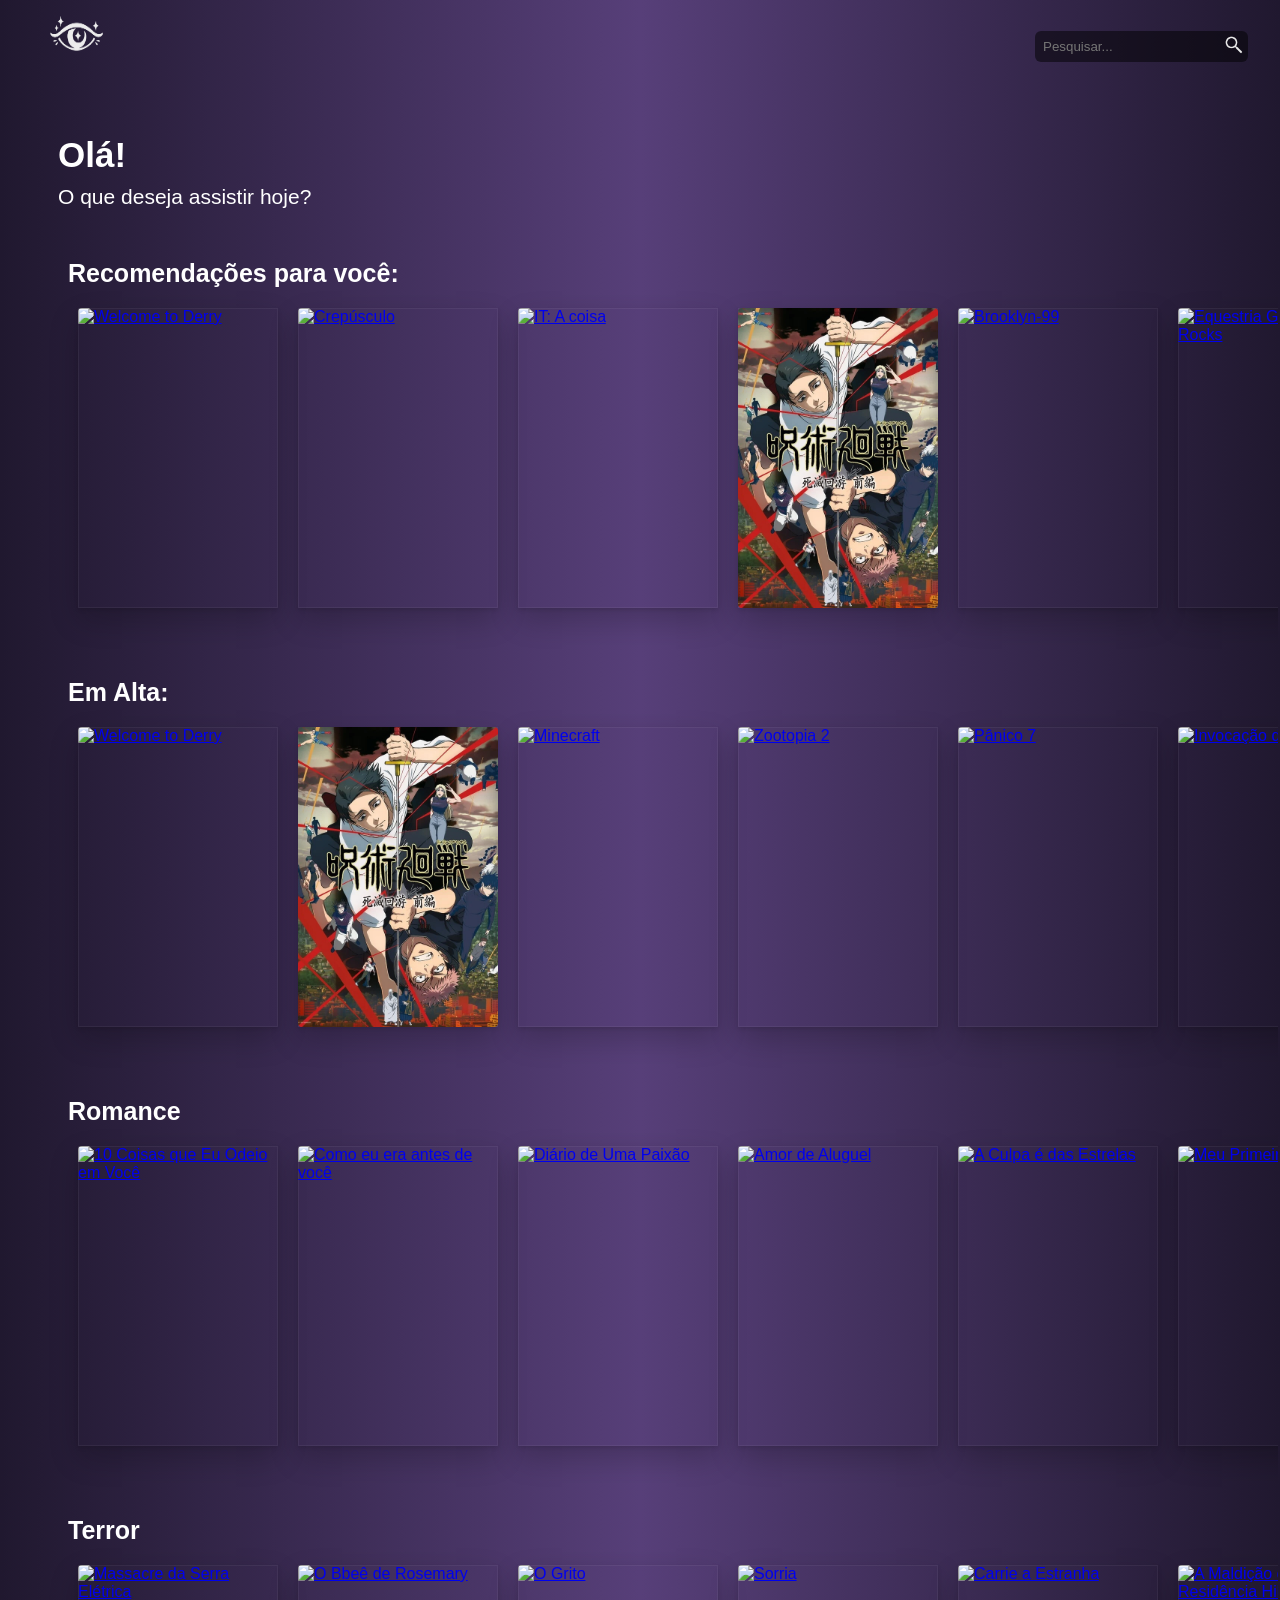
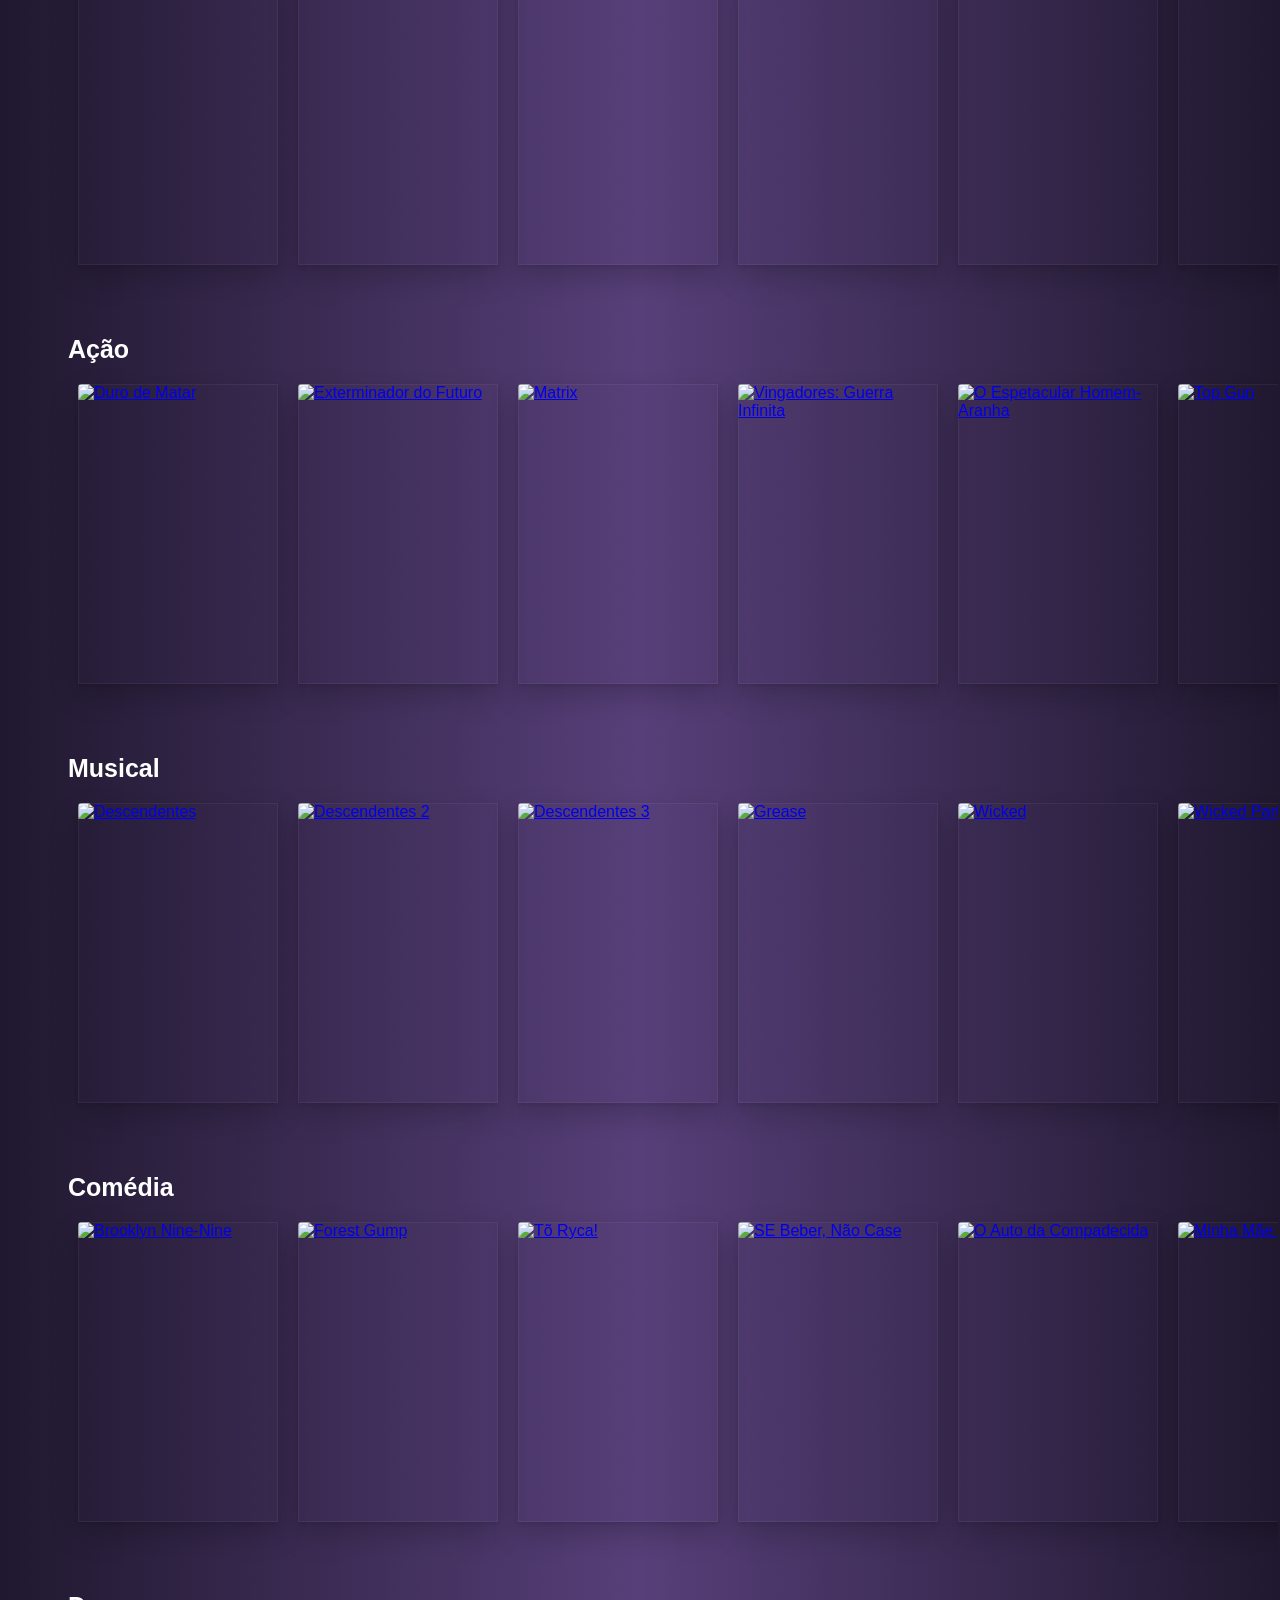
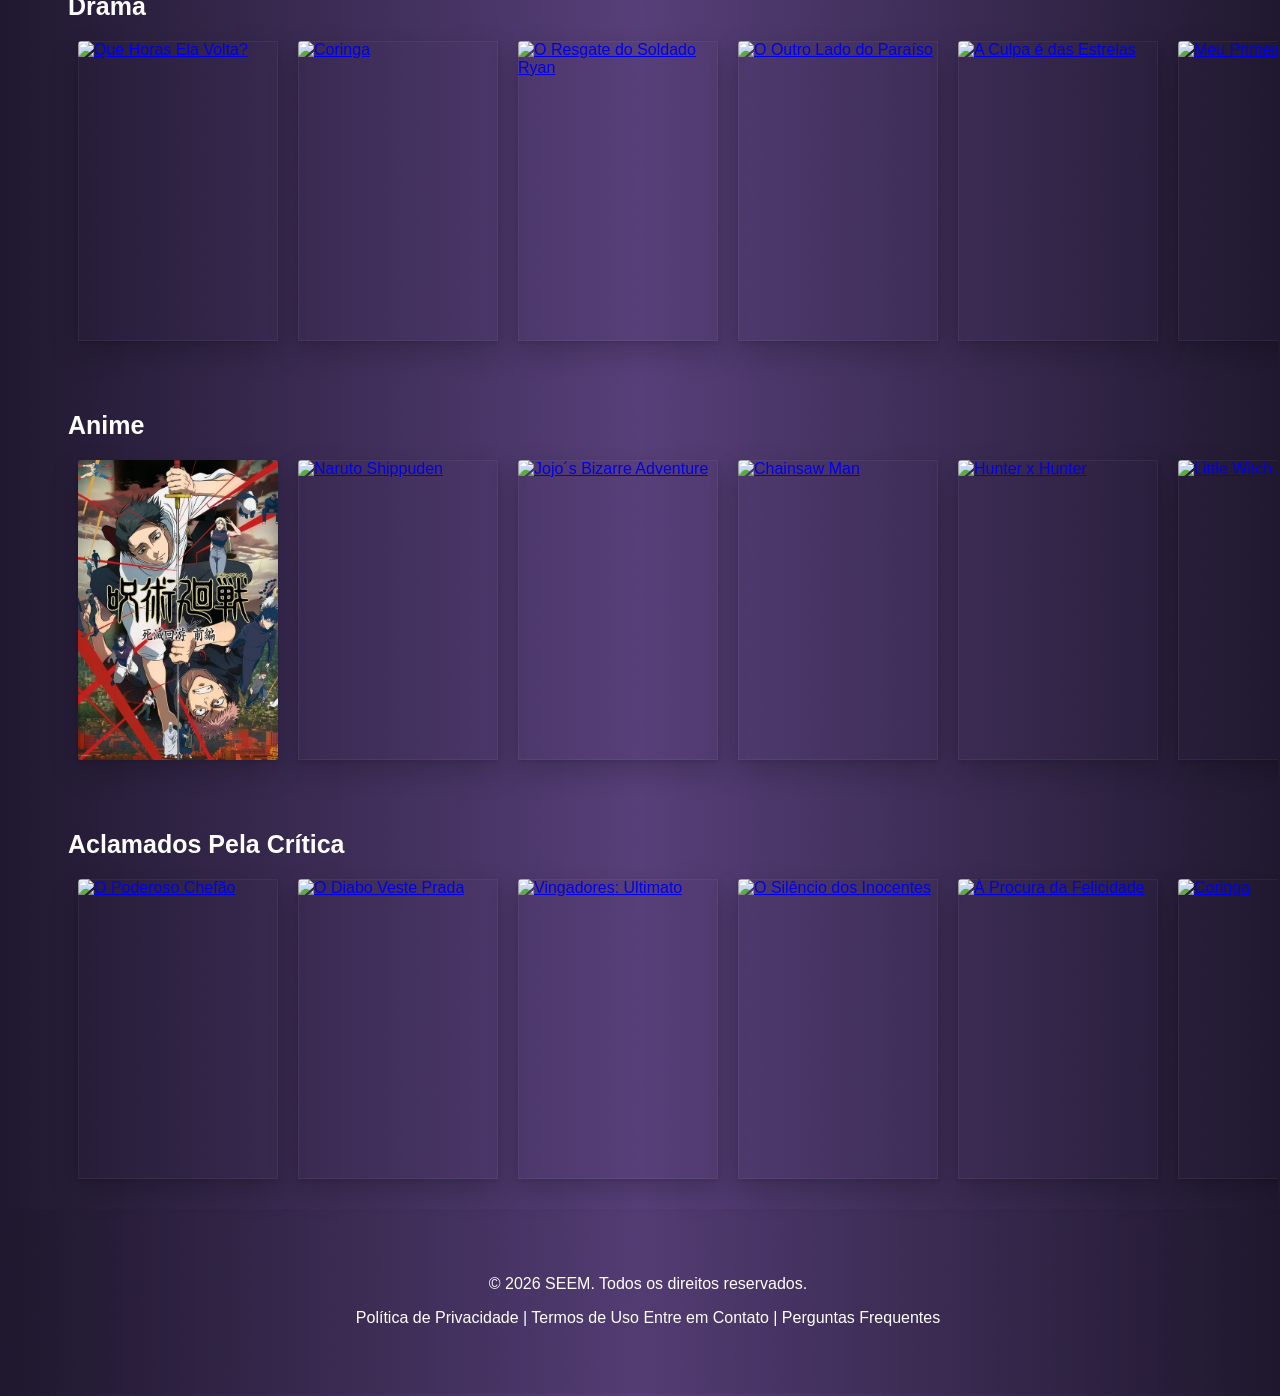
==== commit 29c7ba95: "fix: corrige bugs na pesquisa e lista de episodios" ====
--- a/catalogo.html
+++ b/catalogo.html
@@ -14,7 +14,7 @@
 
         <nav class="navbar">
             <img src="\img\logo\logoseem.png" id="logoml" alt="Logo do SEEM">
-            <form class="formPesquisar" id="formPesquisar">
+            <form class="formPesquisar" id="formPesquisar" method="get" >
                 <input id="pesquisar" type="text" placeholder="Pesquisar..." class="inputPesquisar">
                 <button type="submit" class="botaoPesquisar">
                     <img src="/img/logo/gray-search-icon.png" alt="pesquisar">
